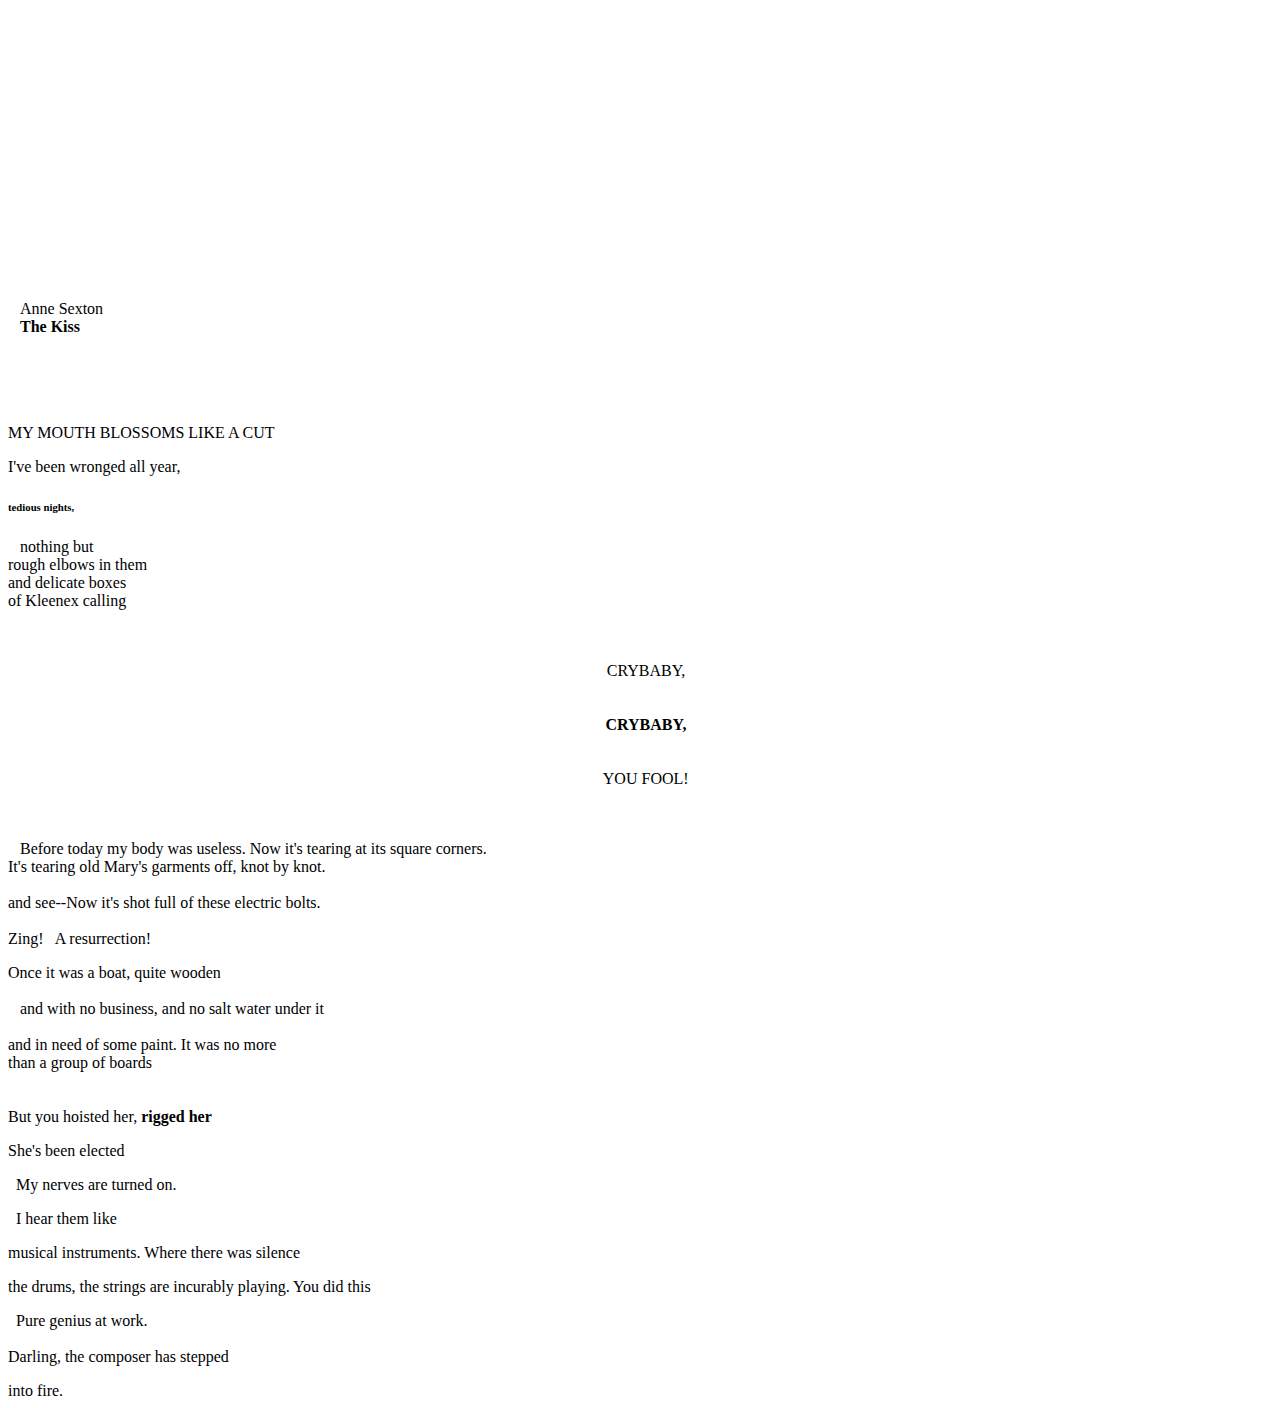
==== poem7.html @ 6d365d79 "Add files via upload" ====
<!DOCTYPE html>
<!DOCTYPE html>
<html lang="en" dir="ltr">
  <head>
    <meta charset="utf-8">
    <link href="https://fonts.googleapis.com/css?family=Inconsolata&display=swap" rel="stylesheet">
    <link rel="stylesheet" href="css/poem7css.css">
    <div class="container1">
      <div class="container" id="text">
        <title>The Kiss by Anne Sexton</title>
        <div class="gif">
          <center><iframe src="https://giphy.com/embed/13X0egKRxTzu0g" width="480" height="272" frameBorder="0" class="giphy-embed" allowFullScreen></iframe><p></p></center>
        </div>
<div class="head">
</head>&nbsp;&nbsp;&nbsp;Anne Sexton</head>
  <br><b>&nbsp;&nbsp;&nbsp;The Kiss</b>
</div>

      <body>
      <br><br><br><br><p><div>MY MOUTH BLOSSOMS LIKE A CUT</div></p>
    <p>I've been wronged all year,</p>
    <p><h6>tedious nights,</h6></p>
    <p>&nbsp;&nbsp;&nbsp;nothing but <br>rough elbows in them <br>and delicate boxes <br> of Kleenex calling
<div class="baby">
  <br><br><center>&nbsp;&nbsp;&nbsp;CRYBABY,
    <br><br><br><strong>&nbsp;&nbsp;&nbsp;CRYBABY,
    </strong><br><br><br>&nbsp;&nbsp; YOU FOOL!</p></center>
</div>

    <p><br><br>&nbsp;&nbsp;&nbsp;Before today my body was useless. Now it's tearing at its square corners.<br>It's tearing old Mary's garments off, knot by knot.<br><br>and see--Now it's shot full of these electric bolts.<br><br>Zing! &nbsp; A resurrection!</p>
    <p>Once it was a boat, quite wooden
    <br><br>&nbsp;&nbsp;&nbsp;and with no business, and no salt water under it<br><br>and in need of some paint. It was no more <br> than a group of boards <br><br><br> But you hoisted her, <strong>rigged her</strong></p>
    <p>She's been elected</p>
    <p>&nbsp;&nbsp;My nerves are turned on. </p>
    <p>&nbsp;&nbsp;I hear them like</p>
    <p>musical instruments. Where there was silence</p>
    <p>the drums, the strings are incurably playing. You did this</p>
    <p>&nbsp;&nbsp;Pure genius at work. <br><br>Darling, the composer has stepped</p>into fire.
      </body>
    </div>




    </div>

    </html>
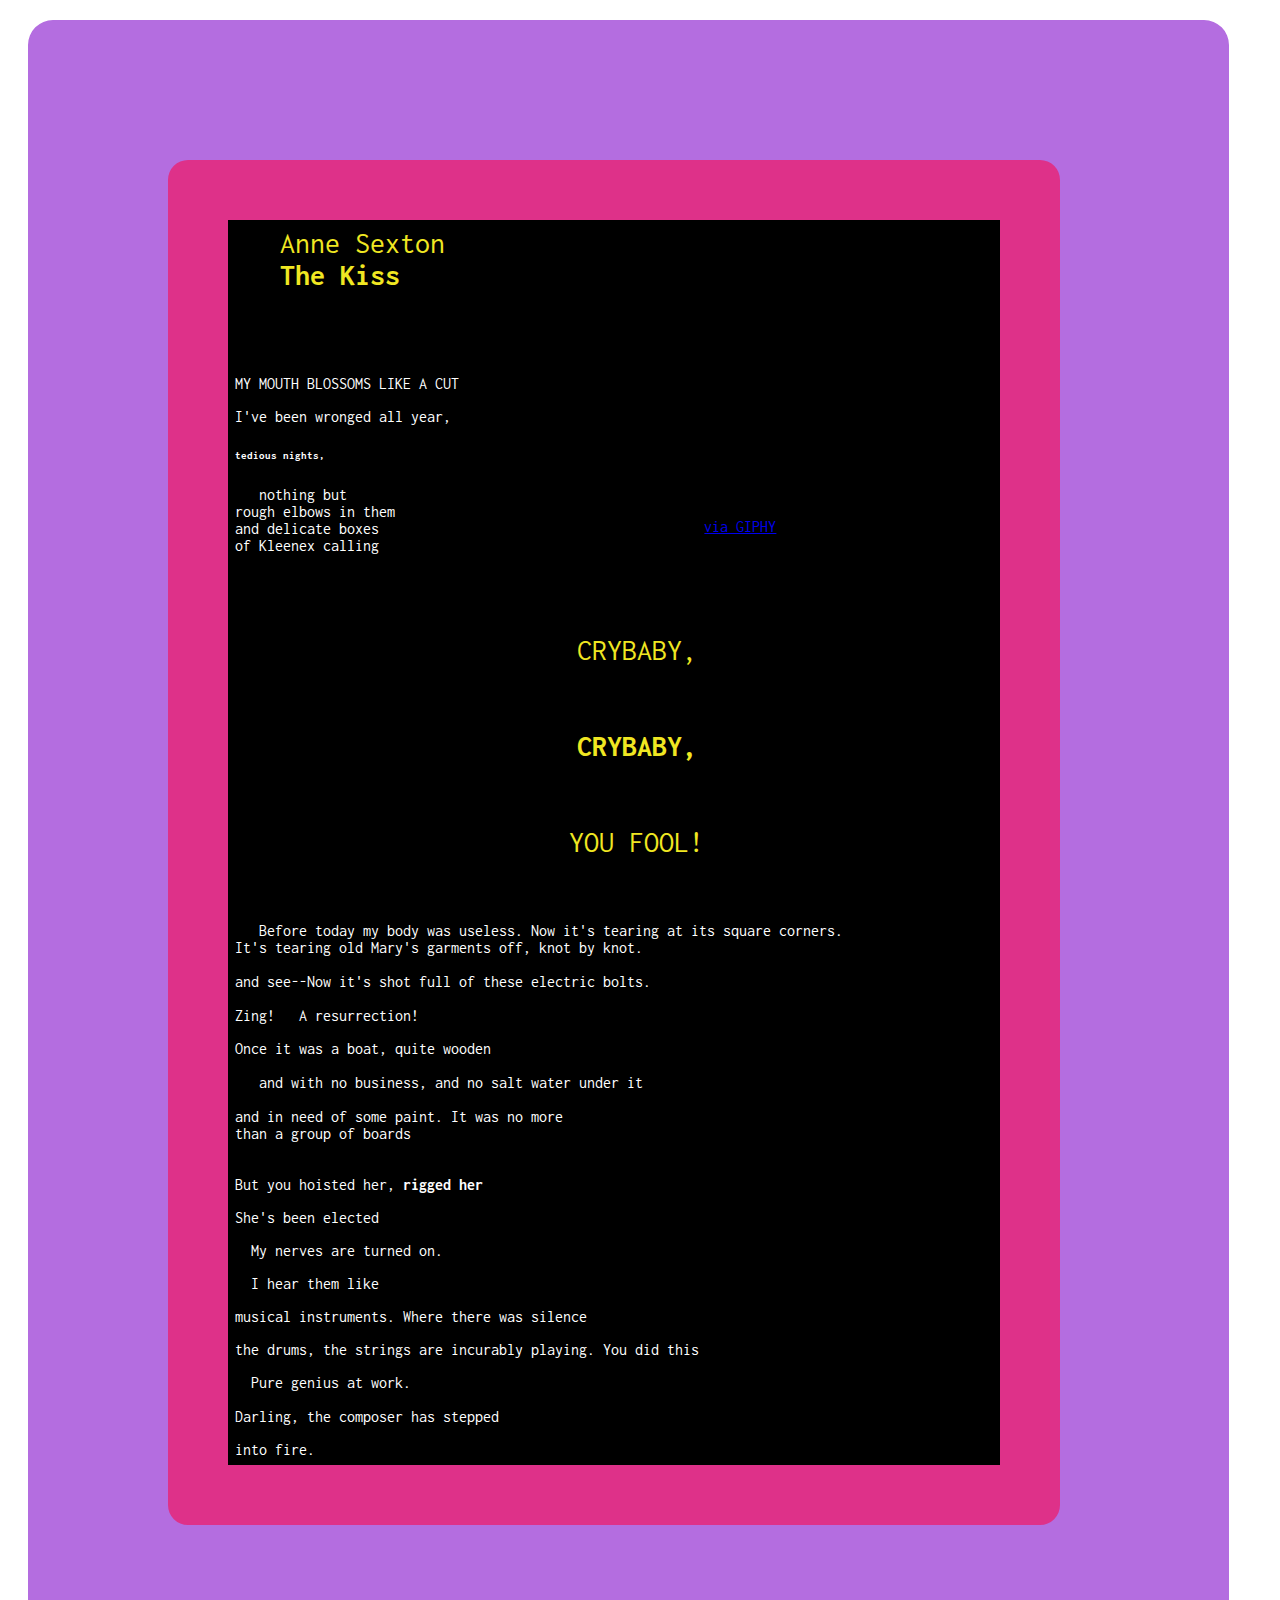
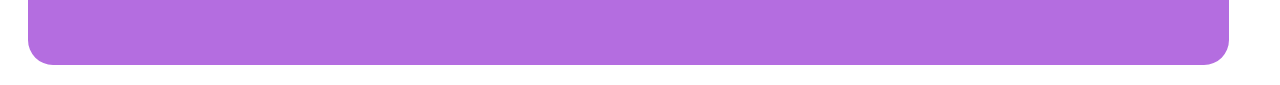
==== commit a668512b: "Add files via upload" ====
--- a/poem7.html
+++ b/poem7.html
@@ -9,7 +9,7 @@
       <div class="container" id="text">
         <title>The Kiss by Anne Sexton</title>
         <div class="gif">
-          <center><iframe src="https://giphy.com/embed/13X0egKRxTzu0g" width="480" height="272" frameBorder="0" class="giphy-embed" allowFullScreen></iframe><p></p></center>
+          <center><iframe src="https://giphy.com/embed/13X0egKRxTzu0g" width="480" height="272" frameBorder="0" class="giphy-embed" allowFullScreen></iframe><p><a href="https://giphy.com/gifs/love-sexy-kiss-13X0egKRxTzu0g">via GIPHY</a></p></center>
         </div>
 <div class="head">
 </head>&nbsp;&nbsp;&nbsp;Anne Sexton</head>
--- a/css/poem7css.css
+++ b/css/poem7css.css
@@ -0,0 +1,39 @@
+
+
+.container1{
+  background-color: #b46de0;
+  width: 80%;
+  height: 100%;
+  margin: 20px;
+  border: solid 60px #b46de0;
+  border-radius: 25px;
+  padding-right: 70px;
+}
+.container{
+  background-color: black;
+  position: relative;
+  width: 75%;
+  height: 100%;
+  margin: 80px;
+  padding: 7px;
+  border: solid 60px #de3189;
+  border-radius: 20px;
+}
+.gif{
+  position: absolute;
+  right: 20px;
+}
+.head{
+  color: #f0e722;
+  font-size: 30px;
+  font-family: 'Inconsolata', monospace;
+}
+.baby{
+  color: #f0e722;
+  font-size: 30px;
+  font-family: 'Inconsolata', monospace;
+}
+#text{
+  font-family: 'Inconsolata', monospace;
+  color: white;
+}
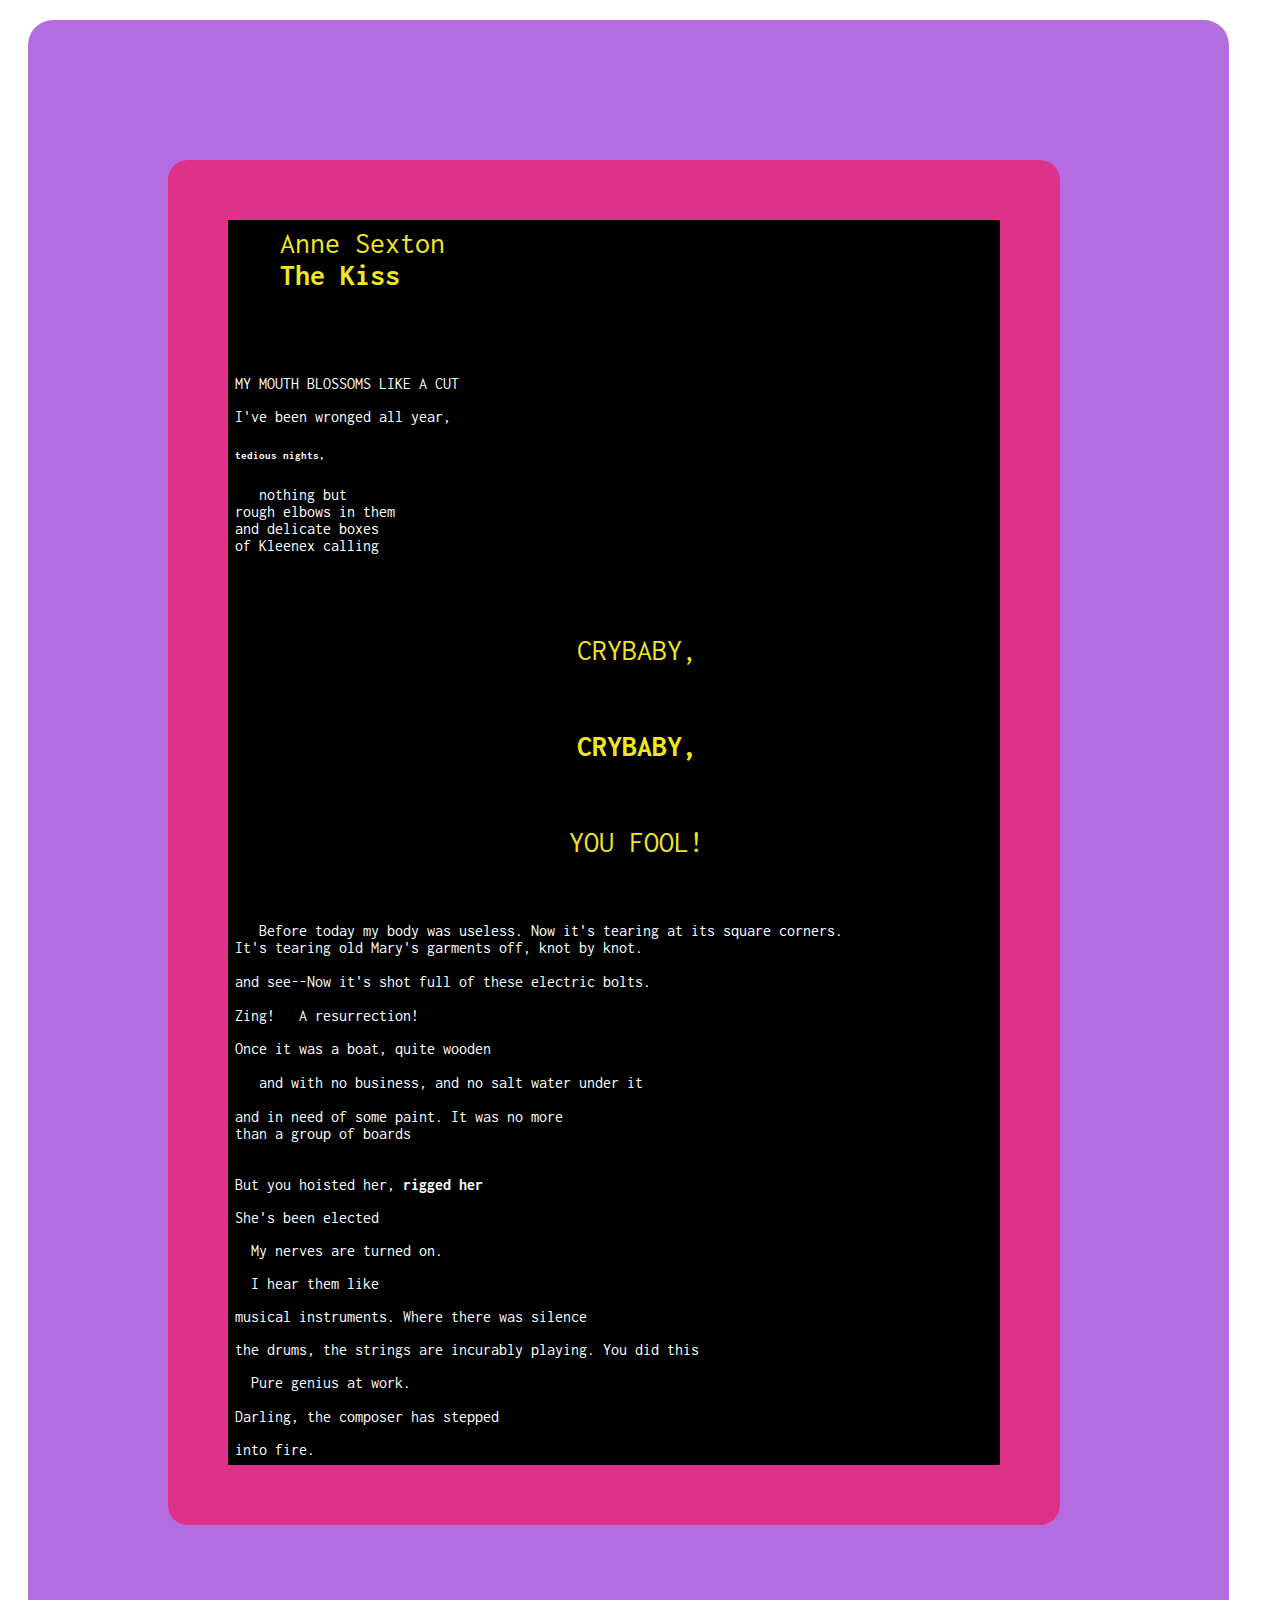
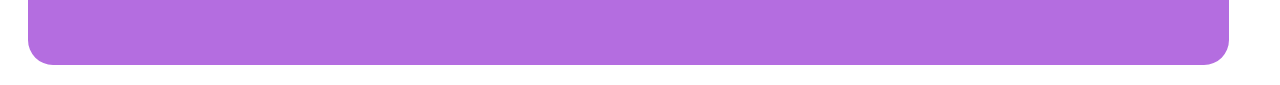
==== commit c21b9dd9: "Add files via upload" ====
--- a/poem7.html
+++ b/poem7.html
@@ -9,7 +9,7 @@
       <div class="container" id="text">
         <title>The Kiss by Anne Sexton</title>
         <div class="gif">
-          <center><iframe src="https://giphy.com/embed/13X0egKRxTzu0g" width="480" height="272" frameBorder="0" class="giphy-embed" allowFullScreen></iframe><p><a href="https://giphy.com/gifs/love-sexy-kiss-13X0egKRxTzu0g">via GIPHY</a></p></center>
+          <center><iframe src="https://giphy.com/embed/13X0egKRxTzu0g" width="480" height="272" frameBorder="0" class="giphy-embed" allowFullScreen></iframe><p><a href="https://giphy.com/gifs/love-sexy-kiss-13X0egKRxTzu0g"></a></p></center>
         </div>
 <div class="head">
 </head>&nbsp;&nbsp;&nbsp;Anne Sexton</head>
